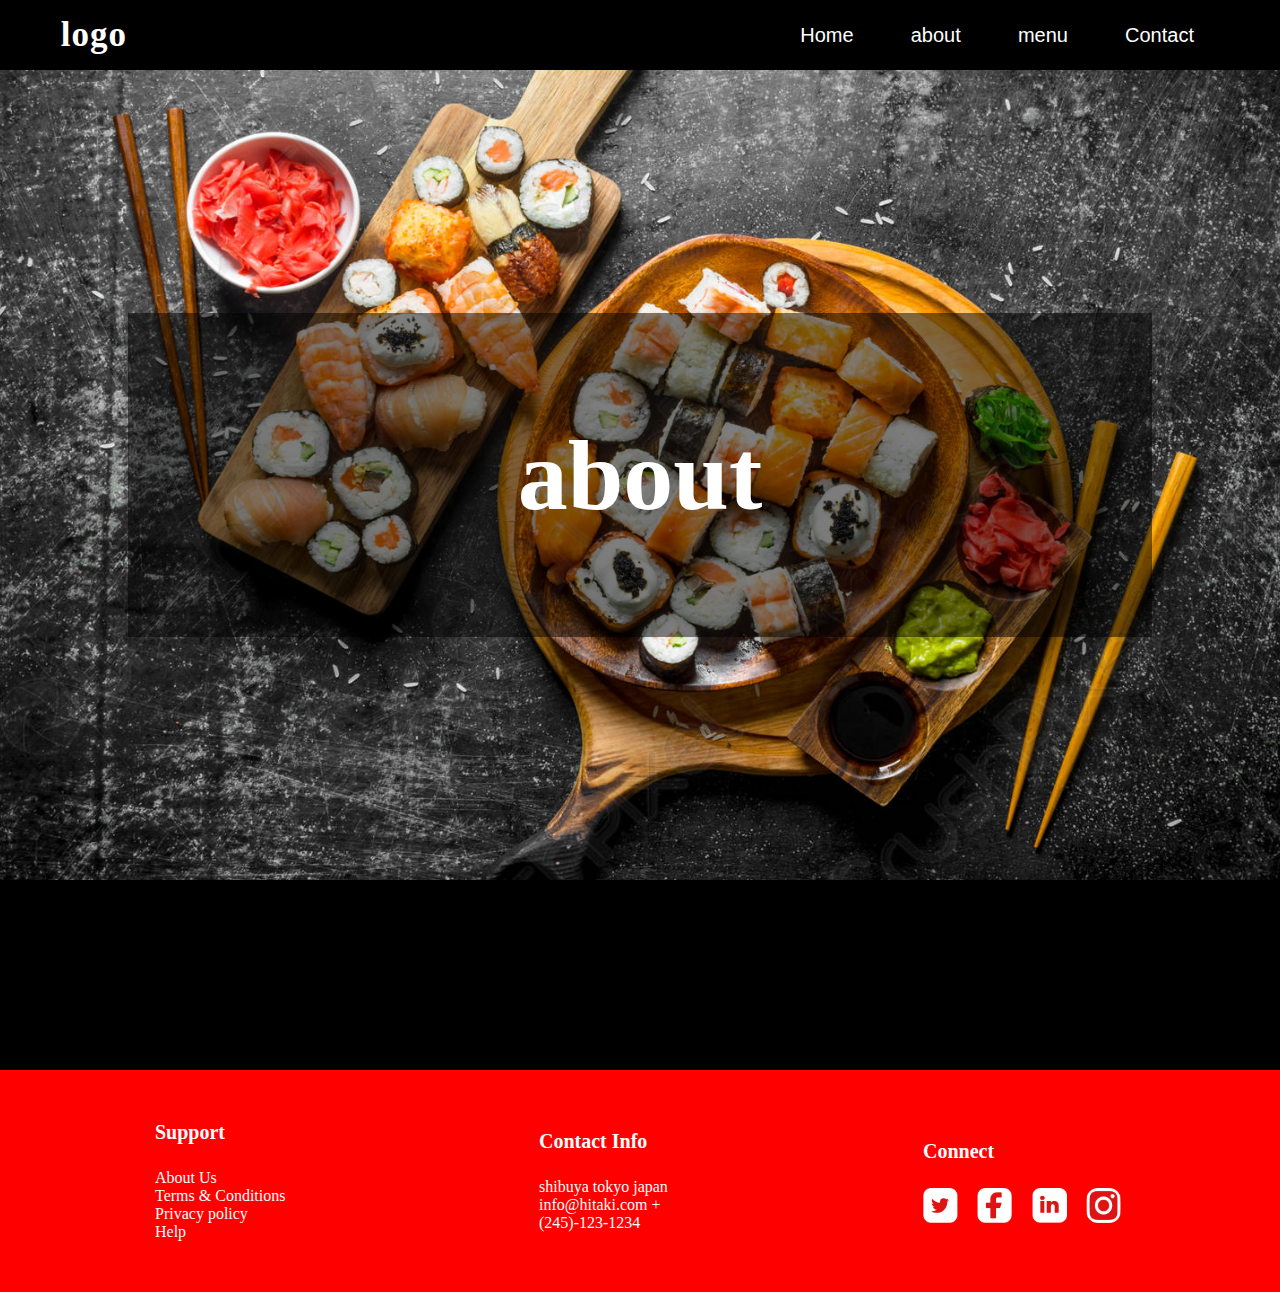
==== about.html @ cb5ccc5e "first commit" ====
<!DOCTYPE html>
<html lang="en">

<head>
    <meta charset="UTF-8">
    <meta http-equiv="X-UA-Compatible" content="IE=edge">
    <meta name="viewport" content="width=device-width, initial-scale=1.0">
    <title>Hitaka sushi</title>
    <link rel="stylesheet" href="home.css">
    <link rel="stylesheet" href="home.css">
</head>

<body>

    <header class="nav">
        <a href="#" class="logo">logo</a>
        <div class="bx bx-menu" id="menu-icon"></div>

        <ul class="navbar">
            <li><a href="index.html">Home</a></li>
            <li><a href="about.html">about</a></li>
            <li><a href="menu.html">menu</a></li>
            <li><a href="contact.html">Contact</a></li>
        </ul>
    </header>
    <div class="container">
        <div class="home">
            <div class="home-img">
                <div class="title">
                    <h1>about</h1>
                </div>
            </div>

        </div>

    </div>


    
   


   


    <footer>
        <div class="footer-wrapper">
            <div class="column">
                <p class="footer-title">Support</p>
                <ul>
                    <li>About Us</li>
                    <li>Terms & Conditions</li>
                    <li>Privacy policy</li>
                    <li>Help</li>
                </ul>
            </div>
            <div class="column">
                <p class="footer-title">Contact Info</p>
                <p class="address">
                    shibuya tokyo japan
                    info@hitaki.com
                    +(245)-123-1234
                </p>
            </div>
            <div class="column">
                <p class="footer-title">Connect</p>
                <div class="footer-links">
                    <img src="./imgs/Frame 8 (1).png" alt="">
                    <img src="./imgs/Frame 8.png" alt="">
                    <img src="./imgs/Frame 9.png" alt="">
                    <img src="./imgs/Instagram - Negative.png" alt="">
                </div>
            </div>
        </div>
        
    </footer>



</body>

</html>
---- home.css ----
* {
    padding: 0;
    margin: 0;
    box-sizing: border-box;
    text-decoration: none;
    list-style: none;
    scroll-behavior: smooth;

}

body {
    background: black;
    overflow-x: hidden;

}

.nav {
    background: black;
    height: 70px;
    width: 100%;
    display: flex;
    flex-direction: row;
    justify-content: space-between;
    align-items: center;
    padding-right: 5%;
}

.navbar {
    display: flex;
    justify-content: space-between;
    width: 36%;



}

.navbar a {
    color: white;
    font-size: 20px;
    padding: 10px 22px;
    font-family: Impact, Haettenschweiler, 'Arial Narrow Bold', sans-serif;

}

.logo {
    margin-left: 5%;
    font-size: 35px;
    font-weight: 600;
    letter-spacing: 1px;
    color: white;
}

.container {
    position: relative;
    display: flex;
    height: 100vh;
    width: 100%;
    justify-content: center;

}

.home{
    position: relative;
}

.title {
    width: 80%;
    height: 40%;
    justify-content: center;
    margin-inline: auto;
    display: flex;
    align-items: center;
    background-color: rgba(0, 0, 0, 0.5);
    padding-left: 5%;
    padding-right: 5%;
    padding-top: 5%;
    padding-bottom: 5%;
    color: white;
    font-size: 50px;
    font-family: ittalian;
}

.title h1{
    text-align: center;
}

.home-img{
    width: 100vw;
    height: 90vh;
    display: flex;
    align-items: center;
    background-image: url(./imgs/homeImg.jpg);
    background-size:105vw 110vh;
    background-repeat: no-repeat;
    background-position: center ;
}
.container2{
    position: relative;
    display: flex;
    flex-direction: column;
    width: 100%;
    justify-content: center;
    align-items: center;

    

}
.title2{
    display: flex;
    flex-direction: column;
    justify-content: center;
    align-items: center;
    padding: 80px;
    width: 100%;
    color: white;
    text-align: center;
    padding-bottom: 50px;
    font-size: 20px;

}
.title-intro{
font-size: 24px;
width: 60%;
}
.par-intro{
    width: 50%;
    font-size: 14px;
    margin-top: 25px;
}

.section1 {
    width: 80%;
    display: flex;
    flex-direction: row;
    justify-content: space-evenly;
    align-items: center;
    color: white;
    margin-inline: auto;
}

.infos {
    width: 80%;
}

.image {
    width: 80%;
}
.image img {
    max-width: 100%;
    height: 100%;
    overflow: hidden;
}

.section1_paragraph {
    width: 50%;
    text-align: center;
    font-size: large;
    font-weight: bolder;
}

.section2 {
    flex-direction: row-reverse;
    width: 95%;
}

.section2 image {
    width: 100%;
}

.section2 .section1_paragraph{
    width: 100%;
}
footer {
    background-color: red;
    margin-top: 100px;

}

.footer-wrapper {
    max-width: 90%;
    display: flex;
    flex-direction: row;
    align-items: center;
    flex-wrap: wrap;
    justify-content: space-around;
    color: white;
    padding: 4% 0;
    margin-left: auto;
}


.footer-wrapper .column {
    display: flex;
    flex-direction: column;
    align-items: flex-start;
    justify-content: space-around;
    gap: 10px;
    width: 330px;
}

.footer-wrapper .column .footer-title {
    font-weight: bold;
    font-size: 20px;
    margin-bottom: 15px;
}

.footer-wrapper .column .footer-links {
 display: flex;
 justify-content: space-between;
 width: 60%;
}
.footer-wrapper .column .address {
    width: 50%;
}

.footer-wrapper ul {
    display: flex;
    flex-direction: column;
    justify-content: center;
}

.footer-wrapper .column .footer-links img {
    width: 35px;
    height: 35px;
}

@media (max-width: 750px) {
    .column {
        align-items: center !important;
        margin: 5%;
    }
    .address {
        text-align: center;
    }

    .column ul {
        align-items: center;
    }

}
---- home.css ----
* {
    padding: 0;
    margin: 0;
    box-sizing: border-box;
    text-decoration: none;
    list-style: none;
    scroll-behavior: smooth;

}

body {
    background: black;
    overflow-x: hidden;

}

.nav {
    background: black;
    height: 70px;
    width: 100%;
    display: flex;
    flex-direction: row;
    justify-content: space-between;
    align-items: center;
    padding-right: 5%;
}

.navbar {
    display: flex;
    justify-content: space-between;
    width: 36%;



}

.navbar a {
    color: white;
    font-size: 20px;
    padding: 10px 22px;
    font-family: Impact, Haettenschweiler, 'Arial Narrow Bold', sans-serif;

}

.logo {
    margin-left: 5%;
    font-size: 35px;
    font-weight: 600;
    letter-spacing: 1px;
    color: white;
}

.container {
    position: relative;
    display: flex;
    height: 100vh;
    width: 100%;
    justify-content: center;

}

.home{
    position: relative;
}

.title {
    width: 80%;
    height: 40%;
    justify-content: center;
    margin-inline: auto;
    display: flex;
    align-items: center;
    background-color: rgba(0, 0, 0, 0.5);
    padding-left: 5%;
    padding-right: 5%;
    padding-top: 5%;
    padding-bottom: 5%;
    color: white;
    font-size: 50px;
    font-family: ittalian;
}

.title h1{
    text-align: center;
}

.home-img{
    width: 100vw;
    height: 90vh;
    display: flex;
    align-items: center;
    background-image: url(./imgs/homeImg.jpg);
    background-size:105vw 110vh;
    background-repeat: no-repeat;
    background-position: center ;
}
.container2{
    position: relative;
    display: flex;
    flex-direction: column;
    width: 100%;
    justify-content: center;
    align-items: center;

    

}
.title2{
    display: flex;
    flex-direction: column;
    justify-content: center;
    align-items: center;
    padding: 80px;
    width: 100%;
    color: white;
    text-align: center;
    padding-bottom: 50px;
    font-size: 20px;

}
.title-intro{
font-size: 24px;
width: 60%;
}
.par-intro{
    width: 50%;
    font-size: 14px;
    margin-top: 25px;
}

.section1 {
    width: 80%;
    display: flex;
    flex-direction: row;
    justify-content: space-evenly;
    align-items: center;
    color: white;
    margin-inline: auto;
}

.infos {
    width: 80%;
}

.image {
    width: 80%;
}
.image img {
    max-width: 100%;
    height: 100%;
    overflow: hidden;
}

.section1_paragraph {
    width: 50%;
    text-align: center;
    font-size: large;
    font-weight: bolder;
}

.section2 {
    flex-direction: row-reverse;
    width: 95%;
}

.section2 image {
    width: 100%;
}

.section2 .section1_paragraph{
    width: 100%;
}
footer {
    background-color: red;
    margin-top: 100px;

}

.footer-wrapper {
    max-width: 90%;
    display: flex;
    flex-direction: row;
    align-items: center;
    flex-wrap: wrap;
    justify-content: space-around;
    color: white;
    padding: 4% 0;
    margin-left: auto;
}


.footer-wrapper .column {
    display: flex;
    flex-direction: column;
    align-items: flex-start;
    justify-content: space-around;
    gap: 10px;
    width: 330px;
}

.footer-wrapper .column .footer-title {
    font-weight: bold;
    font-size: 20px;
    margin-bottom: 15px;
}

.footer-wrapper .column .footer-links {
 display: flex;
 justify-content: space-between;
 width: 60%;
}
.footer-wrapper .column .address {
    width: 50%;
}

.footer-wrapper ul {
    display: flex;
    flex-direction: column;
    justify-content: center;
}

.footer-wrapper .column .footer-links img {
    width: 35px;
    height: 35px;
}

@media (max-width: 750px) {
    .column {
        align-items: center !important;
        margin: 5%;
    }
    .address {
        text-align: center;
    }

    .column ul {
        align-items: center;
    }

}
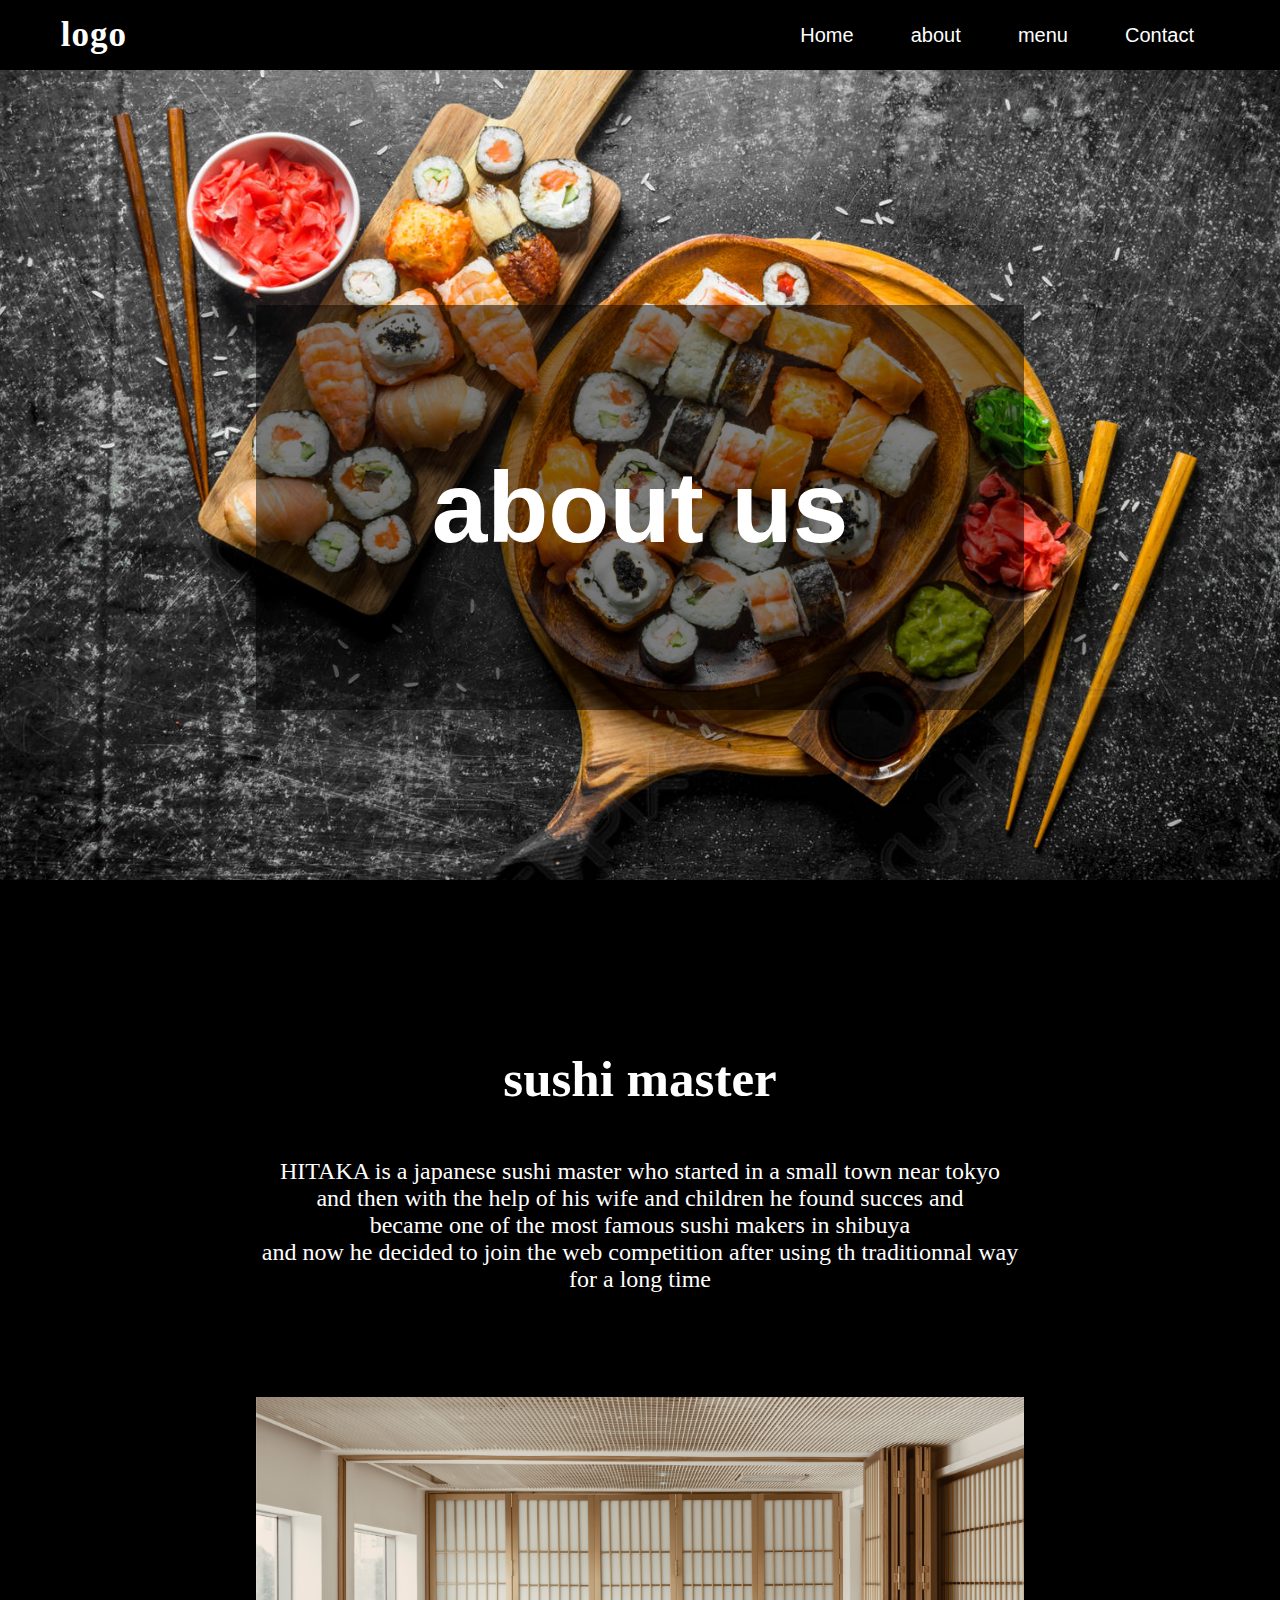
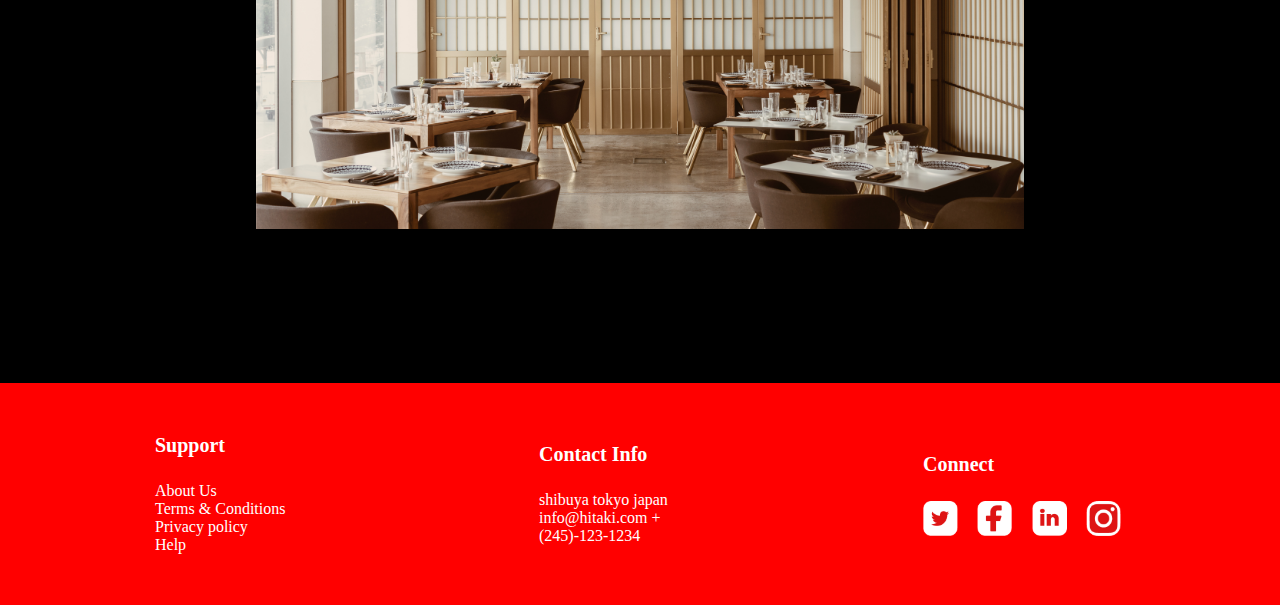
==== commit a1807079: "second commit" ====
--- a/about.html
+++ b/about.html
@@ -7,7 +7,7 @@
     <meta name="viewport" content="width=device-width, initial-scale=1.0">
     <title>Hitaka sushi</title>
     <link rel="stylesheet" href="home.css">
-    <link rel="stylesheet" href="home.css">
+    <link rel="stylesheet" href="about.css">
 </head>
 
 <body>
@@ -27,13 +27,47 @@
         <div class="home">
             <div class="home-img">
                 <div class="title">
-                    <h1>about</h1>
+                    <h1>about us</h1>
                 </div>
             </div>
 
         </div>
 
     </div>
+
+
+
+
+    <div class="container2">
+        <div class="title2">
+            <div class="title-about">
+                <h2>sushi master</h2>
+            </div>
+            <div class="par-about">
+                <p> HITAKA is a japanese sushi master who started in a small town near tokyo<br>
+                    and then with the help of his wife and children he found succes and<br>
+                    became one of the most famous sushi makers in shibuya<br>
+                    and now he decided to join the web competition after using th traditionnal way<br>
+                    for a long time
+                </p>
+            </div>
+
+        </div>
+    </div>
+     
+
+
+    
+
+
+    <div class="containerabt">
+        
+        <div class="abtimage">
+            <img src="imgs/img3.jpg" alt="image2">
+        </div>
+
+    </div>
+
 
 
     
--- a/home.css
+++ b/home.css
@@ -13,6 +13,13 @@
     overflow-x: hidden;
 
 }
+#menu-icon{
+	color: white;
+	font-size: 35px;
+	z-index: 10001;
+	cursor: pointer;
+	display: none;
+}
 
 .nav {
     background: black;
@@ -63,8 +70,8 @@
     position: relative;
 }
 
-.title {
-    width: 80%;
+.title6 {
+    width: 60%;
     height: 40%;
     justify-content: center;
     margin-inline: auto;
@@ -79,6 +86,22 @@
     font-size: 50px;
     font-family: ittalian;
 }
+.title {
+    width: 60%;
+    height: 50%;
+    justify-content: center;
+    margin-inline: auto;
+    display: flex;
+    align-items: center;
+    background-color: rgba(0, 0, 0, 0.5);
+    padding: 3%;
+    display: flex;
+    flex-direction: column;
+    color: white;
+    font-size: 50px;
+    font-family: Impact, Haettenschweiler, 'Arial Narrow Bold', sans-serif;
+    margin-top: 5%;
+}
 
 .title h1{
     text-align: center;
@@ -223,6 +246,16 @@
     width: 35px;
     height: 35px;
 }
+@media (max-width: 1000px){
+    #menu-icon{
+		display: block;
+	}
+    .navbar {
+        display: none;
+       
+    }
+}
+	
 
 @media (max-width: 750px) {
     .column {
@@ -237,4 +270,4 @@
         align-items: center;
     }
 
-}+}
--- a/about.css
+++ b/about.css
@@ -0,0 +1,104 @@
+*{
+    margin: 0;
+}
+
+
+.title-about{
+    font-size:   34px;
+    width: 60%;
+    margin-bottom: 25px;
+    }
+    .par-about{
+        width: 70%;
+        font-size: 24px;
+        margin-top: 25px;
+    }
+.containerabt {
+        position: relative;
+        display: flex;
+        height: 60vh;
+        width: 100%;
+        justify-content: center;
+        align-items: center;
+ 
+    }
+    .abtimage{
+        display: flex;
+        width: 100%;
+        justify-content: center; 
+       
+    }
+    .abtimage img {
+        max-width: 60%;
+        height: 60%;
+        overflow: hidden;
+    }
+
+footer {
+    background-color: red;
+    margin-top: 100px;
+
+}
+
+.footer-wrapper {
+    max-width: 90%;
+    display: flex;
+    flex-direction: row;
+    align-items: center;
+    flex-wrap: wrap;
+    justify-content: space-around;
+    color: white;
+    padding: 4% 0;
+    margin-left: auto;
+}
+
+
+.footer-wrapper .column {
+    display: flex;
+    flex-direction: column;
+    align-items: flex-start;
+    justify-content: space-around;
+    gap: 10px;
+    width: 330px;
+}
+
+.footer-wrapper .column .footer-title {
+    font-weight: bold;
+    font-size: 20px;
+    margin-bottom: 15px;
+}
+
+.footer-wrapper .column .footer-links {
+ display: flex;
+ justify-content: space-between;
+ width: 60%;
+}
+.footer-wrapper .column .address {
+    width: 50%;
+}
+
+.footer-wrapper ul {
+    display: flex;
+    flex-direction: column;
+    justify-content: center;
+}
+
+.footer-wrapper .column .footer-links img {
+    width: 35px;
+    height: 35px;
+}
+
+@media (max-width: 750px) {
+    .column {
+        align-items: center !important;
+        margin: 5%;
+    }
+    .address {
+        text-align: center;
+    }
+
+    .column ul {
+        align-items: center;
+    }
+
+}